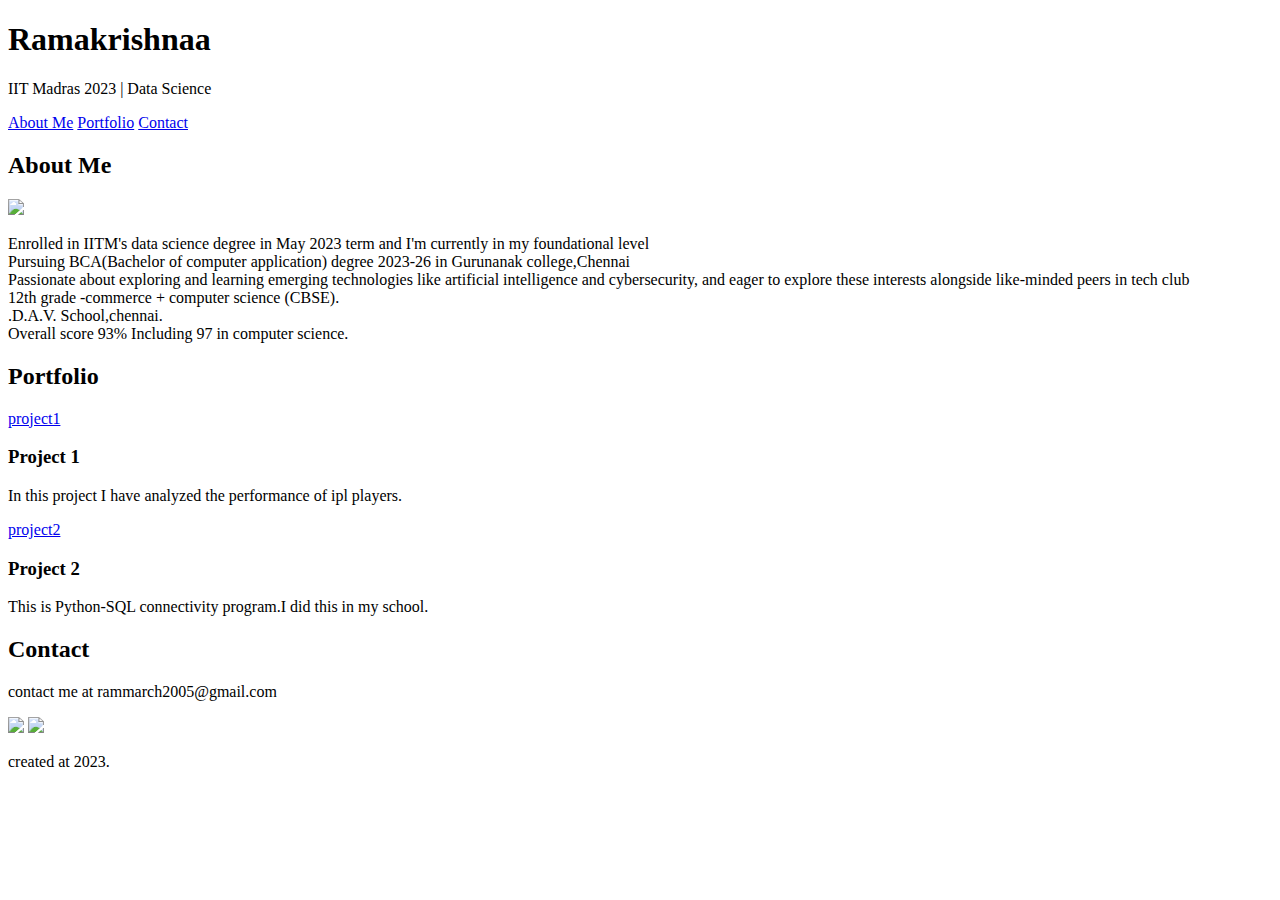
==== index.html @ 14dde511 "Update index.html" ====
<!DOCTYPE html>
<html lang="en">
<head>
    <meta charset="UTF-8">
    <meta name="viewport" content="width=device-width, initial-scale=1.0">
    <link rel="stylesheet" href="styles.css">
    <title>Ramakrishnaa</title>
    
</head>
<body>
    
    <header>
        <h1>Ramakrishnaa</h1>
        <p>IIT Madras 2023 | Data Science</p>
    </header>
    <span class="tag-cloud"><a href="#about">About Me</a></span>
    <span class="tag-cloud"><a href="#portfolio">Portfolio</a></span>
    <span class="tag-cloud"><a href="#contact">Contact</a></span>
    
    
    <section id="about">
        <h2>About Me</h2>
      <div class="circle">
        <img src="ram.jpg" class="me" style="width:200px">
    </div>
        <p class="description">
            <li>Enrolled in IITM's data science degree in May 2023 term
            and I'm currently in my foundational level</li>
            <li>
                Pursuing BCA(Bachelor of computer application) degree 2023-26 in Gurunanak college,Chennai</li>
            </li>
            <li>
                Passionate about exploring and learning emerging technologies like artificial intelligence and cybersecurity, and eager to explore these interests alongside like-minded peers in tech club
            </li>
            <li>
                12th grade -commerce + computer science (CBSE).<br> .D.A.V. School,chennai. <br>Overall score 93% Including 97 in computer science.
            </li>
        </p> 
    </section>
    
    <section id="portfolio">
        <h2>Portfolio</h2>
        <div class="project">
            <a href="https://drive.google.com/file/d/1o1Q7U2lUVCmckT7HvMIE0BzPDLzz2gnb/view?usp=sharing">project1</a>


            <h3>Project 1</h3>
            <p>In this project I have analyzed the performance of ipl players.</p>
        </div>
        <div class="project">
            <a href="https://drive.google.com/file/d/18cQuPMJ6tI2CYproZKYlHCxAoMqD6Dwr/view?usp=sharing">project2</a>
            <h3>Project 2</h3>
            <p>This is Python-SQL connectivity program.I did this in my school.</p>

        </div>
    </section>
    
    <section id="contact">
        <h2>Contact</h2>
        <p>contact me at rammarch2005@gmail.com</p>
        <a href="https://www.instagram.com/ra_makrishnaa12"><img src="instagram.png" class="image" style="width:50px"><span class="label"></span></a>
        <a href="https://github.com/rammarch2005"><img src="github.png" class="image" style="width:50px"><span class="label"></span></a>
    
    </section>
    
    <footer>
        <p> created at 2023.</p>
    </footer>
</body>
</html>
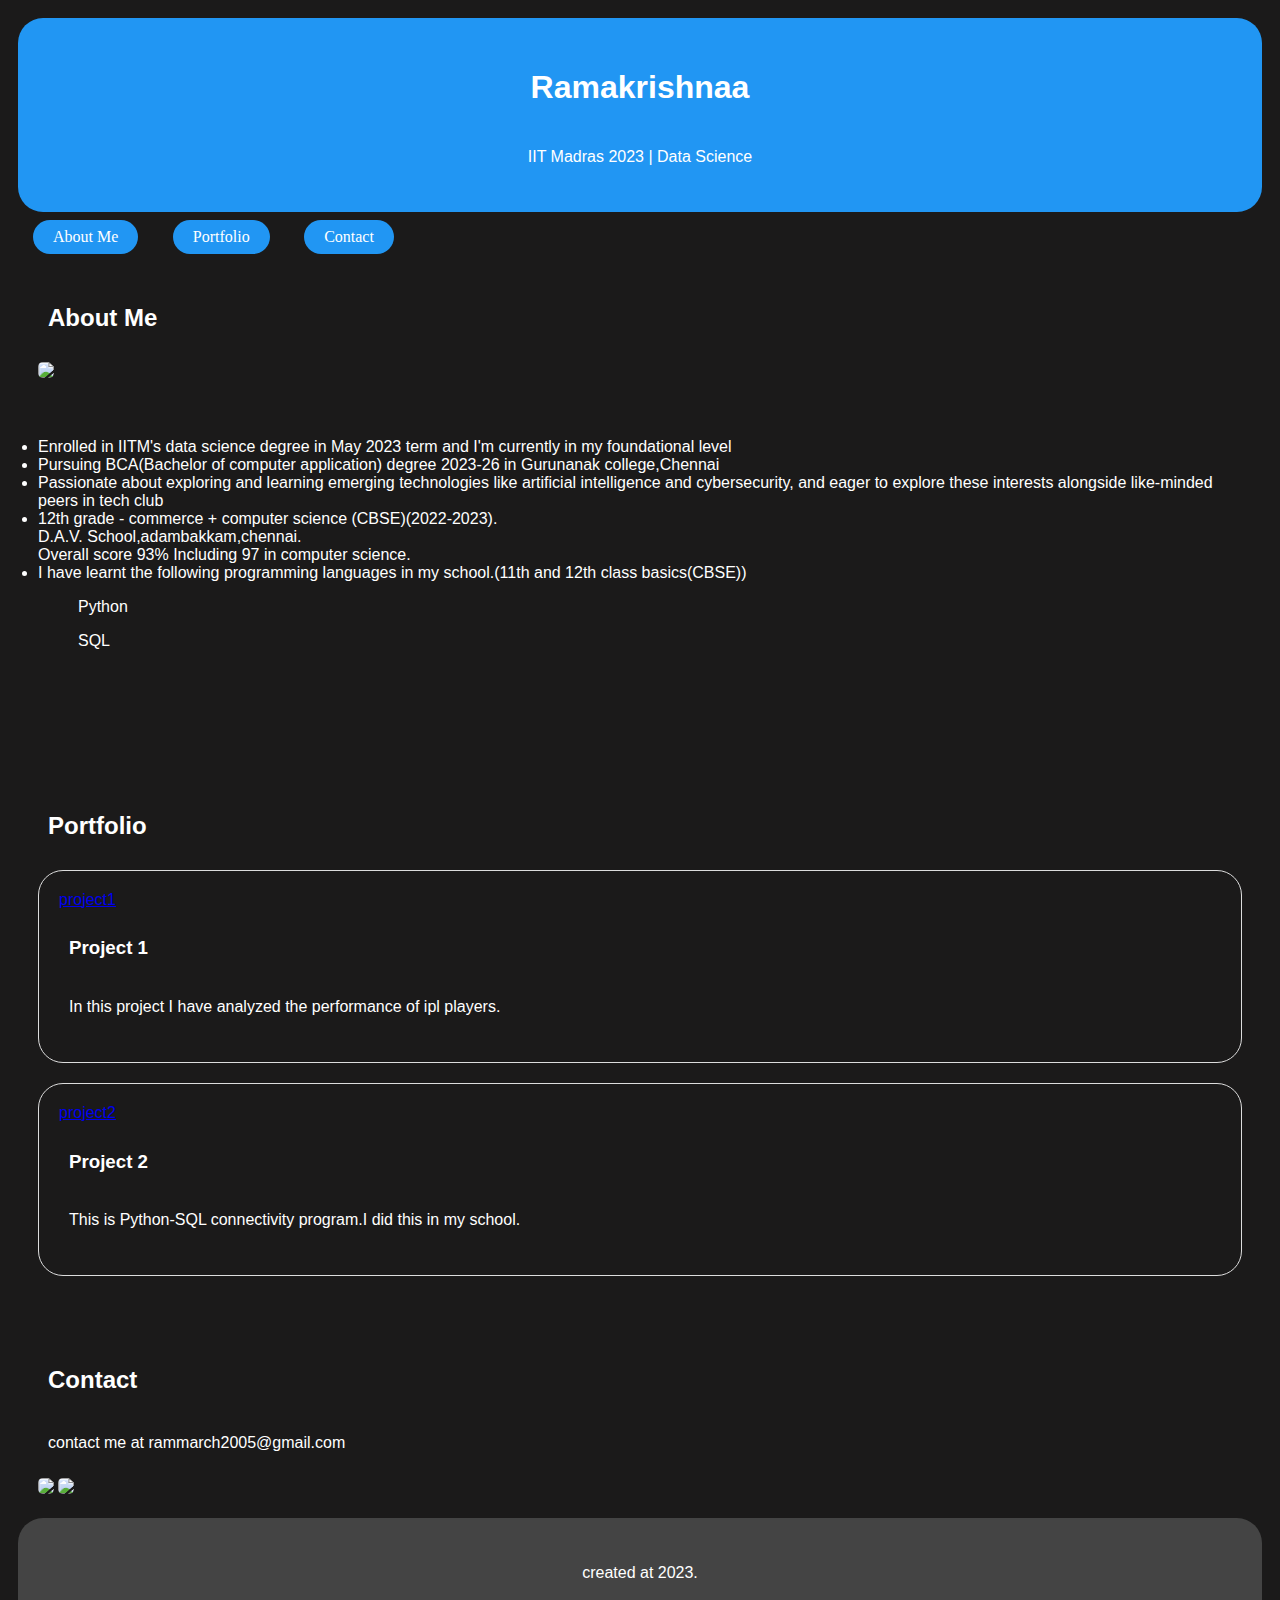
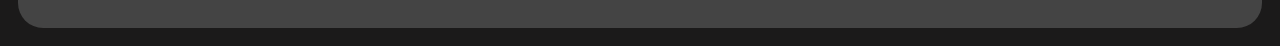
==== commit f1412537: "Update index.html" ====
--- a/index.html
+++ b/index.html
@@ -33,8 +33,11 @@
                 Passionate about exploring and learning emerging technologies like artificial intelligence and cybersecurity, and eager to explore these interests alongside like-minded peers in tech club
             </li>
             <li>
-                12th grade -commerce + computer science (CBSE).<br> .D.A.V. School,chennai. <br>Overall score 93% Including 97 in computer science.
+                12th grade - commerce + computer science (CBSE)(2022-2023).<br> D.A.V. School,adambakkam,chennai. <br>Overall score 93% Including 97 in computer science.
             </li>
+            <li>I have learnt the following programming languages in my school.(11th and 12th class basics(CBSE))</li>
+            <ol>Python</ol>
+            <ol>SQL</ol>
         </p> 
     </section>
     
--- a/styles.css
+++ b/styles.css
@@ -0,0 +1,80 @@
+body, h1, h2, h3, p {
+  margin: 1;
+  padding: 10px;
+}
+body, about, portfolio, contact{
+color:#fff;
+
+}
+body {
+  font-family:'Franklin Gothic Medium', 'Arial Narrow', Arial, sans-serif;
+  background-color: #1b1a1a;
+
+}
+header {
+  text-align: center;
+  padding: 90px;
+  background-color: #2196F3;
+  color: #fff;
+  border-radius: 25px;
+}
+.tag-cloud {
+
+  display: inline-block;
+  padding: 8px 20px;
+  border-radius: 25px;
+  background-color: #2196F3;
+  margin: 0 15px;
+  margin-top: 8px;  
+}
+.tag-cloud a {
+  text-decoration: none; 
+  color: #ffffff; 
+  font-family:'fantasy';
+  text-align: center;
+
+}
+
+/*Styling for header */
+header {
+  text-align: center;
+  padding: 20px;
+  background-color: #2196F3;
+  color: #ffffff;
+}
+
+
+section {
+  padding: 20px;
+}
+
+.me{
+  border-radius: 30%;
+}
+.description {
+  margin-left: 220px;
+  font-size: 16px;
+  margin-top: 20px
+}
+#portfolio {
+  margin-top: 40px;
+}
+/* Styling for portfolio projects */
+.project {
+  border: 1px solid #ddd;
+  padding: 20px;
+  margin-bottom: 20px;
+  border-radius: 25px;
+}
+/* styling for image in contact*/
+.image {
+  border-radius: 30%;
+}
+/* Styling for the footer */
+footer {
+  text-align: center;
+  padding: 20px;
+  background-color: #444;
+  color: #fff;
+  border-radius: 25px;
+}
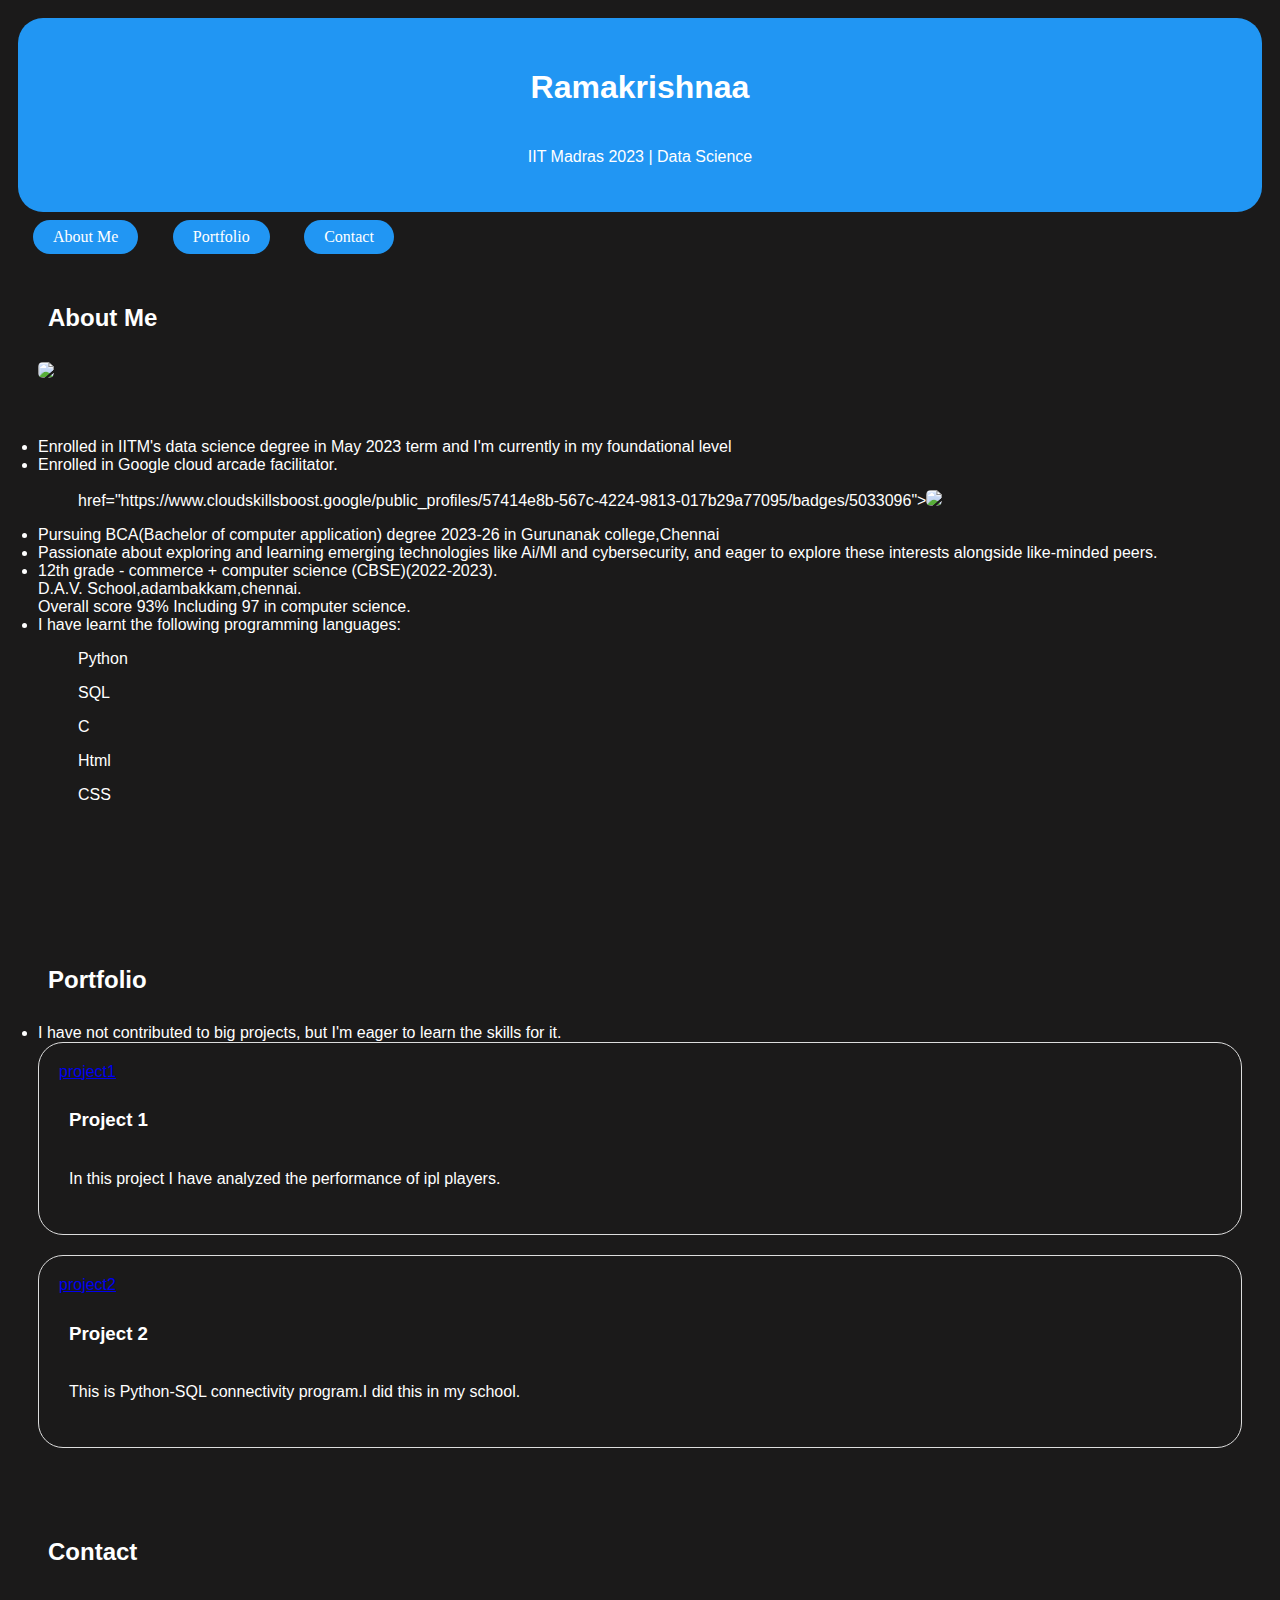
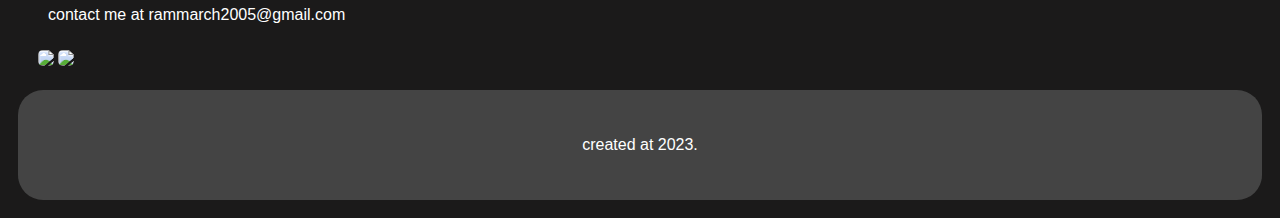
==== commit 8214ed97: "Update index.html" ====
--- a/index.html
+++ b/index.html
@@ -26,32 +26,41 @@
         <p class="description">
             <li>Enrolled in IITM's data science degree in May 2023 term
             and I'm currently in my foundational level</li>
+            <li>Enrolled in Google cloud arcade facilitator.</li>
+            <ol><a>href="https://www.cloudskillsboost.google/public_profiles/57414e8b-567c-4224-9813-017b29a77095/badges/5033096"><img src="gcp.png" class="image" style="width:50px"><span class="label"></span></a></ol>
+            
             <li>
                 Pursuing BCA(Bachelor of computer application) degree 2023-26 in Gurunanak college,Chennai</li>
             </li>
             <li>
-                Passionate about exploring and learning emerging technologies like artificial intelligence and cybersecurity, and eager to explore these interests alongside like-minded peers in tech club
+                Passionate about exploring and learning emerging technologies like Ai/Ml and cybersecurity, and eager to explore these interests alongside like-minded peers.
             </li>
             <li>
                 12th grade - commerce + computer science (CBSE)(2022-2023).<br> D.A.V. School,adambakkam,chennai. <br>Overall score 93% Including 97 in computer science.
             </li>
-            <li>I have learnt the following programming languages in my school.(11th and 12th class basics(CBSE))</li>
+            <li>I have learnt the following programming languages:</li>
             <ol>Python</ol>
             <ol>SQL</ol>
+            <ol>C</ol>
+            <ol>Html</ol>
+            <ol>CSS</ol>
+        
         </p> 
     </section>
     
     <section id="portfolio">
+        
         <h2>Portfolio</h2>
+        <li>I have not contributed to big projects, but I'm eager to learn the skills for it. </li>
         <div class="project">
-            <a href="https://drive.google.com/file/d/1o1Q7U2lUVCmckT7HvMIE0BzPDLzz2gnb/view?usp=sharing">project1</a>
+            <a href="https://drive.google.com/drive/folders/1rbvKm60SEPHB9tOOPIn41mMmBGyQJGMp?usp=sharing">project1</a>
 
 
             <h3>Project 1</h3>
             <p>In this project I have analyzed the performance of ipl players.</p>
         </div>
         <div class="project">
-            <a href="https://drive.google.com/file/d/18cQuPMJ6tI2CYproZKYlHCxAoMqD6Dwr/view?usp=sharing">project2</a>
+            <a href="https://drive.google.com/file/d/1R5dGShV9jusL6nQOyLAOSoE1YXIyj_BH/view?usp=sharing">project2</a>
             <h3>Project 2</h3>
             <p>This is Python-SQL connectivity program.I did this in my school.</p>
 
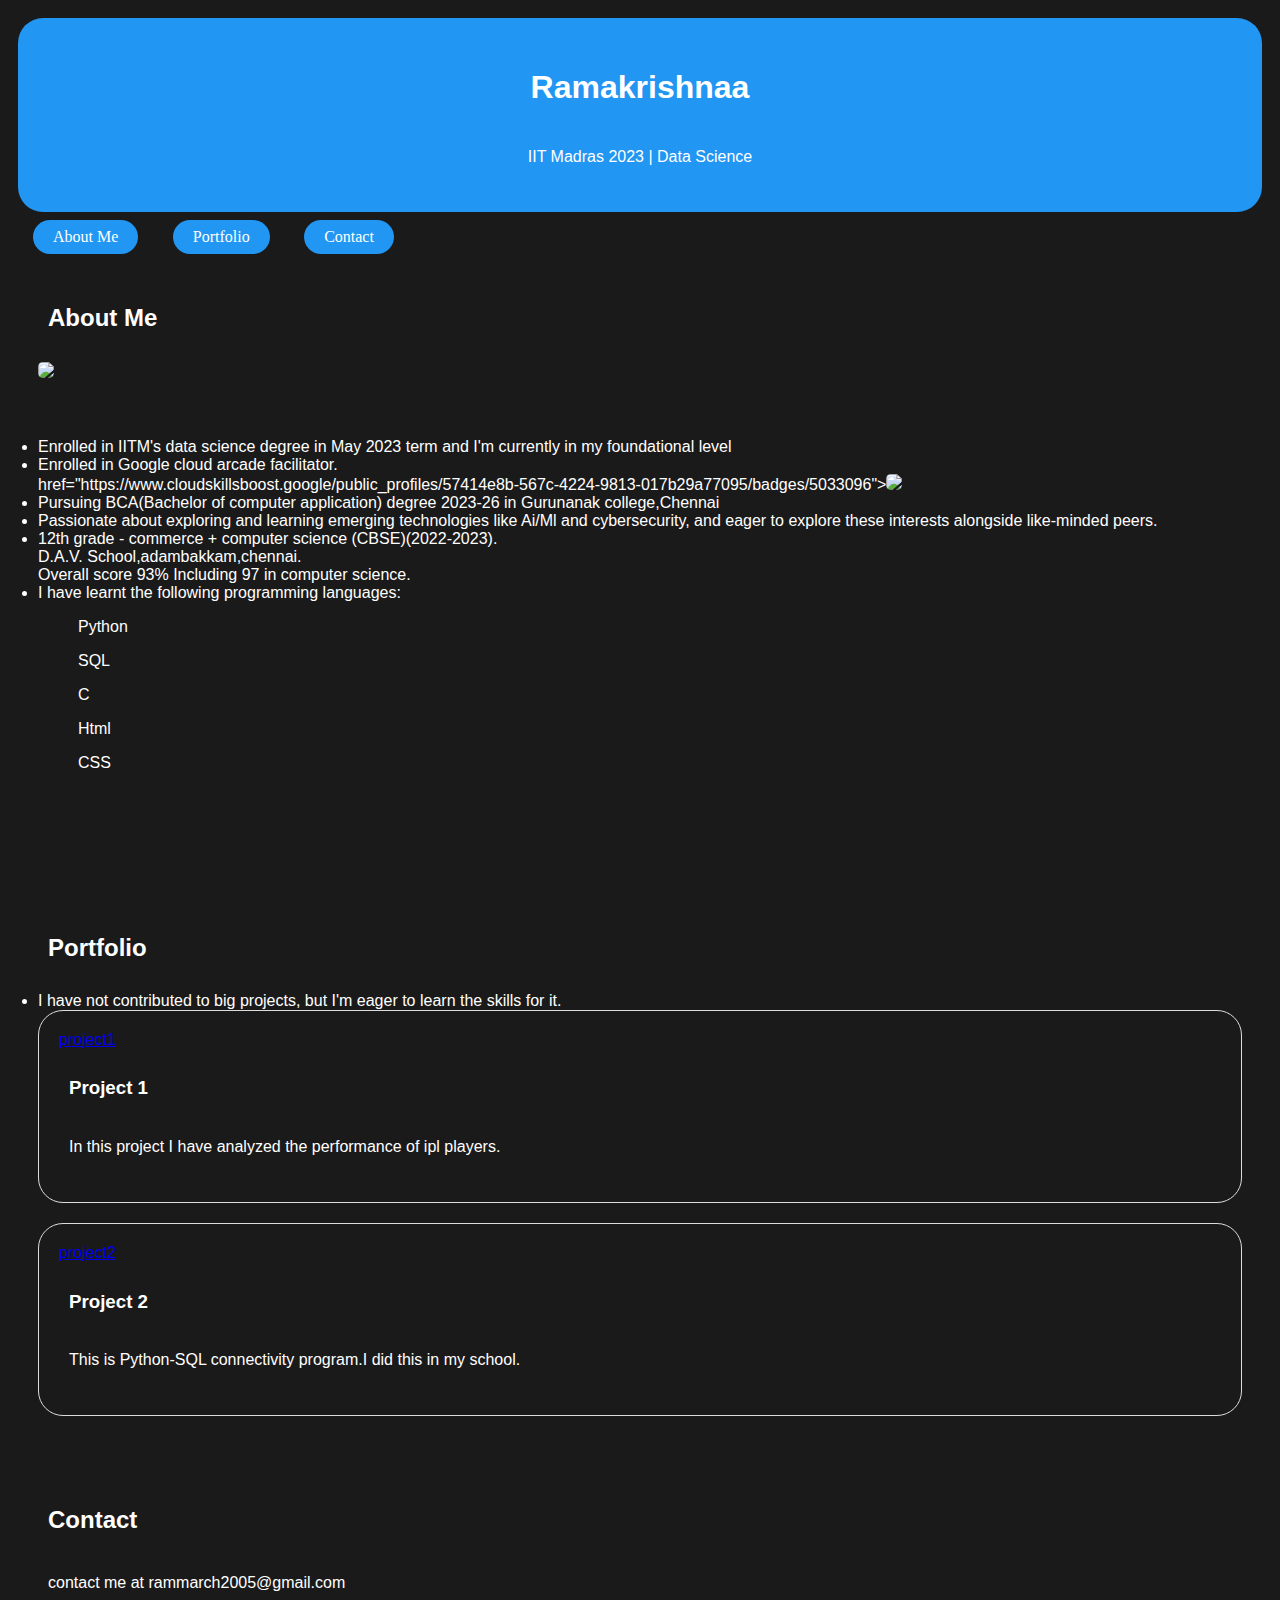
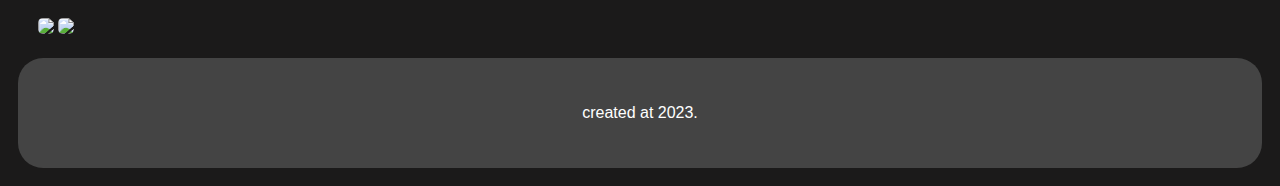
==== commit f024330e: "Update index.html" ====
--- a/index.html
+++ b/index.html
@@ -27,7 +27,7 @@
             <li>Enrolled in IITM's data science degree in May 2023 term
             and I'm currently in my foundational level</li>
             <li>Enrolled in Google cloud arcade facilitator.</li>
-            <ol><a>href="https://www.cloudskillsboost.google/public_profiles/57414e8b-567c-4224-9813-017b29a77095/badges/5033096"><img src="gcp.png" class="image" style="width:50px"><span class="label"></span></a></ol>
+            <a>href="https://www.cloudskillsboost.google/public_profiles/57414e8b-567c-4224-9813-017b29a77095/badges/5033096"><img src="gcp.png" class="image" style="width:50px"><span class="label"></span></a>
             
             <li>
                 Pursuing BCA(Bachelor of computer application) degree 2023-26 in Gurunanak college,Chennai</li>
